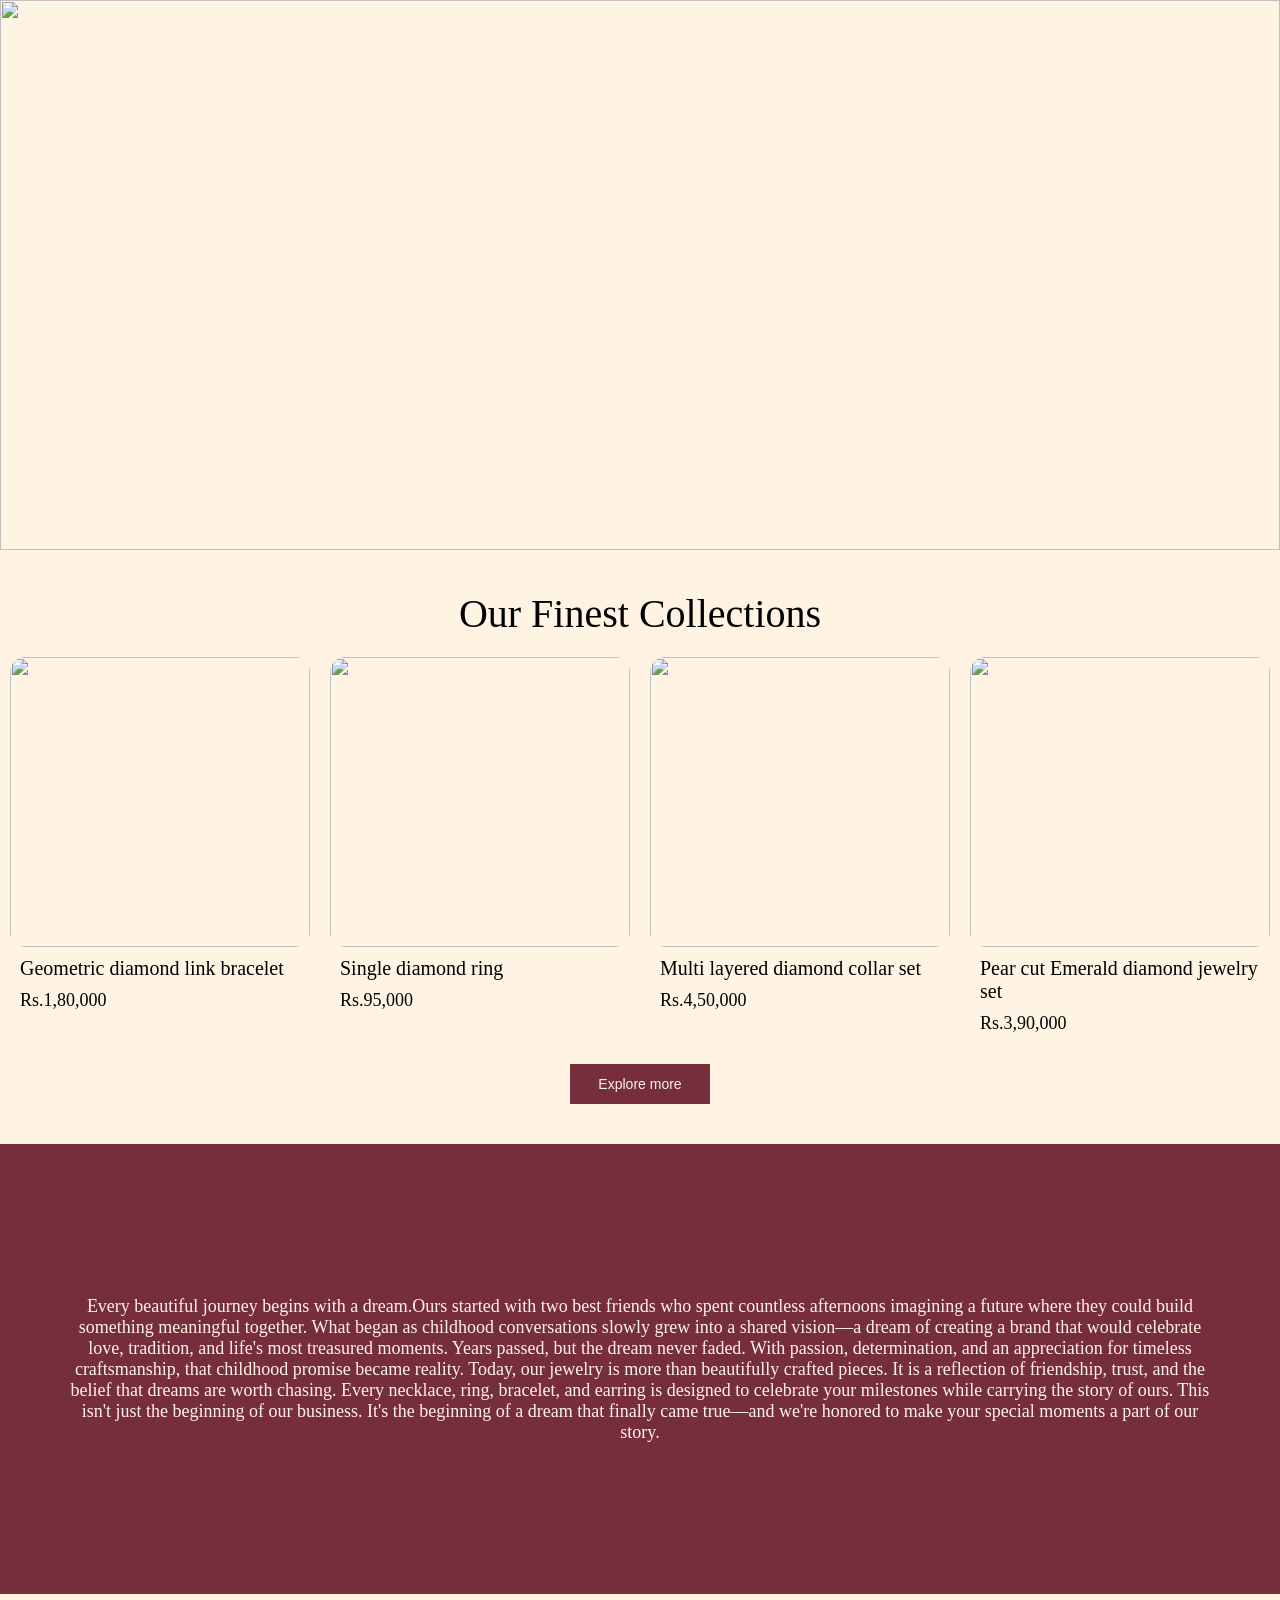
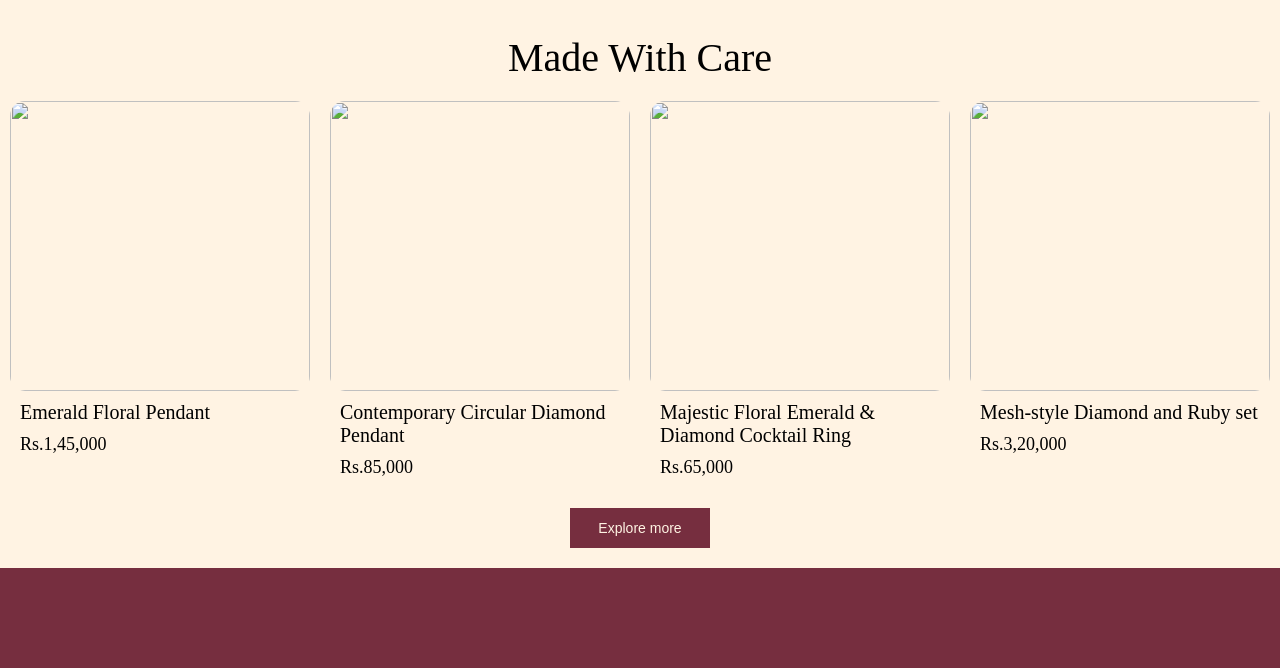
==== index.html @ 91ddc735 "Add files via upload" ====
<!DOCTYPE html>
<html lang="en">
<head>
    <meta charset="UTF-8">
    <meta name="viewport" content="width=device-width, initial-scale=1.0">
    <link rel="stylesheet" href="https://cdnjs.cloudflare.com/ajax/libs/font-awesome/7.0.1/css/all.min.css">
    <title>Home Page</title>
    <link href="index.css" rel="stylesheet">
</head>
<body>
    <main>
        <section>
            <!-- Background video -->
            <div class="main-container">
                <!-- <video src="videos/Background.mp4" class="bck-video" autoplay muted loop></video> -->
                 <img src="images/img2.png">
                <header>
                    <!-- Navbar -->
                    <div class="navbar">
                        <div class="nav-lft">
                            <div class="logo">ISSAOU</div>
                            <div class="sub-logo">for every you</div>
                        </div>
                        <div class="nav-rgt">
                        <a href="index.html">Home</a>
                        <div class="icon">
                        <a href="wishlist.html">
                        <i class="fa-regular fa-heart"></i>
                        <span id="wishlist-count">0</span></a>
                        <a href="cart.html">
                        <i class="fa-solid fa-cart-shopping"></i><span id="cart-count">0</span></a>
                    </div>
                </div>
                    </div>
                </header>
                <!-- Main body txt -->
                 <div class="main-cont-txt">Every story deserves to shine. We create timeless jewelry inspired by tradition, crafted with elegance, and made to celebrate life's most meaningful moments. From everyday beauty to unforgettable milestones, each piece is designed to become a treasured part of your journey.</div>
            </div>
        </section>
        <!--  -->
        <section>
            <!-- Explore our Collections -->
             <div class="dsply-prdct-itms">
                <div class="dsply-prdct-hdng">Our Finest Collections</div>
                <div class="dsply-prdct">
                    <div class="cont-tw">
                        <!-- PR1 -->
                        <div class="prdct"
                        data-id="1"
                        data-name="Geometric diamond link bracelet"
                        data-price="180000"
                        data-img="images/product1.png">
                            <div class="box">
                                <img src="images/product1.png">
                            </div>
                            <div class="prdct-dtls">
                              <div class="prdct-nm">Geometric diamond link bracelet</div>
                               <div class="prdct-rw">
                                 <div class="prdct-prc">Rs.1,80,000</div>
                        <div class="prdct-icon">
                           <i class="fa-regular fa-heart add-wishlist"></i>
                            <i class="fa-solid fa-cart-shopping add-cart"></i> 
                        </div>
                    </div>
                </div>
            </div>
                <!-- PR2 -->
                        <div class="prdct"
                        data-id="2"
                        data-name="Single diamond ring"
                        data-price="95000"
                        data-img="images/product10.png">
                            <div class="box">
                                <img src="images/product10.png">
                            </div>
                            <div class="prdct-dtls">
                              <div class="prdct-nm">Single diamond ring</div>
                               <div class="prdct-rw">
                                 <div class="prdct-prc">Rs.95,000</div>
                        <div class="prdct-icon">
                           <i class="fa-regular fa-heart add-wishlist"></i>
                            <i class="fa-solid fa-cart-shopping add-cart"></i> 
                        </div>
                    </div>
                </div>
            </div>
        </div>
            <div class="cont-tw">
                    <!-- PR3 -->
                        <div class="prdct"
                        data-id="3"
                        data-name="Multi layered diamond collar set"
                        data-price="450000"
                        data-img="images/product11.png">
                            <div class="box">
                                <img src="images/product11.png">
                            </div>
                            <div class="prdct-dtls">
                              <div class="prdct-nm">Multi layered diamond collar set</div>
                               <div class="prdct-rw">
                                 <div class="prdct-prc">Rs.4,50,000</div>
                        <div class="prdct-icon">
                           <i class="fa-regular fa-heart add-wishlist"></i>
                            <i class="fa-solid fa-cart-shopping add-cart"></i> 
                        </div>
                    </div>
                </div>
            </div>
                <!-- PR4 -->
                        <div class="prdct"
                        data-id="4"
                        data-name="Pear cut Emerald diamond jewelry set"
                        data-price="390000"
                        data-img="images/product9.png">
                            <div class="box">
                                <img src="images/product9.png">
                            </div>
                            <div class="prdct-dtls">
                              <div class="prdct-nm">Pear cut Emerald diamond jewelry set</div>
                               <div class="prdct-rw">
                                 <div class="prdct-prc">Rs.3,90,000</div>
                        <div class="prdct-icon">
                           <i class="fa-regular fa-heart add-wishlist"></i>
                            <i class="fa-solid fa-cart-shopping add-cart"></i> 
                        </div>
                    </div>
                </div>
            </div>
         </div>
    </div>
    <div class="explr-btn">
        <button><a href="Products1.html">Explore more</a></button>
    </div>
</div>
</section>
<section>
    <!-- The story Behind -->
     <div class="cont-abt">
       <div class="dsc-abt">
         Every beautiful journey begins with a dream.Ours started with two best friends who spent countless afternoons imagining a future where they could build something meaningful together. What began as childhood conversations slowly grew into a shared vision—a dream of creating a brand that would celebrate love, tradition, and life's most treasured moments.
        Years passed, but the dream never faded. With passion, determination, and an appreciation for timeless craftsmanship, that childhood promise became reality.
        Today, our jewelry is more than beautifully crafted pieces. It is a reflection of friendship, trust, and the belief that dreams are worth chasing. Every necklace, ring, bracelet, and earring is designed to celebrate your milestones while carrying the story of ours.
        This isn't just the beginning of our business.
        It's the beginning of a dream that finally came true—and we're honored to make your special moments a part of our story.
       </div>
     </div>
</section>
<section>
            <!-- Explore our Collections -->
             <div class="dsply-prdct-itms">
                <div class="dsply-prdct-hdng">Made With Care</div>
                <div class="dsply-prdct">
                    <div class="cont-tw">
                        <!-- PR1 -->
                        <div class="prdct"
                        data-id="5"
                        data-name="Emerald Floral Pendant"
                        data-price="145000"
                        data-img="images/product5.png">
                            <div class="box">
                                <img src="images/product5.png">
                            </div>
                            <div class="prdct-dtls">
                              <div class="prdct-nm">Emerald Floral Pendant</div>
                               <div class="prdct-rw">
                                 <div class="prdct-prc">Rs.1,45,000</div>
                        <div class="prdct-icon">
                           <i class="fa-regular fa-heart add-wishlist"></i>
                            <i class="fa-solid fa-cart-shopping add-cart"></i> 
                        </div>
                    </div>
                </div>
            </div>
                <!-- PR2 -->
                        <div class="prdct"
                        data-id="6"
                        data-name="Contemporary Circular Diamond Pendant"
                        data-price="85000"
                        data-img="images/product6.png">
                            <div class="box">
                                <img src="images/product6.png">
                            </div>
                            <div class="prdct-dtls">
                              <div class="prdct-nm">Contemporary Circular Diamond Pendant</div>
                               <div class="prdct-rw">
                                 <div class="prdct-prc">Rs.85,000</div>
                        <div class="prdct-icon">
                           <i class="fa-regular fa-heart add-wishlist"></i>
                            <i class="fa-solid fa-cart-shopping add-cart"></i> 
                        </div>
                    </div>
                </div>
            </div>
        </div>
            <div class="cont-tw">
                    <!-- PR3 -->
                        <div class="prdct"
                        data-id="7"
                        data-name="Majestic Floral Emerald & Diamond Cocktail Ring"
                        data-price="65000"
                        data-img="images/product7.png">
                            <div class="box">
                                <img src="images/product7.png">
                            </div>
                            <div class="prdct-dtls">
                              <div class="prdct-nm">Majestic Floral Emerald & Diamond Cocktail Ring</div>
                               <div class="prdct-rw">
                                 <div class="prdct-prc">Rs.65,000</div>
                        <div class="prdct-icon">
                           <i class="fa-regular fa-heart add-wishlist"></i>
                            <i class="fa-solid fa-cart-shopping add-cart"></i> 
                        </div>
                    </div>
                </div>
            </div>
                <!-- PR4 -->
                        <div class="prdct"
                        data-id="8"
                        data-name="Mesh-style Diamond and Ruby set"
                        data-price="320000"
                        data-img="images/product8.png">
                            <div class="box">
                                <img src="images/product8.png">
                            </div>
                            <div class="prdct-dtls">
                              <div class="prdct-nm">Mesh-style Diamond and Ruby set</div>
                               <div class="prdct-rw">
                                 <div class="prdct-prc">Rs.3,20,000</div>
                        <div class="prdct-icon">
                           <i class="fa-regular fa-heart add-wishlist"></i>
                            <i class="fa-solid fa-cart-shopping add-cart"></i> 
                        </div>
                    </div>
                </div>
            </div>
         </div>
    </div>
     <div class="explr-btn">
        <button><a href="Products2.html">Explore more</a></button>
    </div>
</div>
</section>
</main>
<footer>
    <div class="btm-cont">
        <a href="cart.html"><i class="fa-brands fa-instagram"></i></a>
        <a href="wishlist.html"><i class="fa-brands fa-facebook"></i></a>
    </div>
</footer>
<script src="ScriptProduct.js"></script>
</body>
</html>
---- index.css ----
*
    {
        padding: 0;
        margin: 0;
        box-sizing: border-box;
    }
    html,
    body
    {
        background-color: #fff3e3;
    }
    .main-container
    {
        width: 100%;
        height: 550px;
        position: relative;
    }
    /* .main-container video
    {
        width: 100%;
        height: 100%;
        object-fit: cover;
        position: absolute;
    } */
     .main-container img
     {
        width: 100%;
        height: 100%;
        object-fit: cover;
     }
    /* NAVBAR */
    .navbar
    {
        width: 100%;
        height: 80px;
        display: flex;
        flex-direction: row;
        align-items: center;
        position: absolute;
        padding: 20px 30px;
        top: 0;
        left: 0;
        justify-content: space-between;
        flex-wrap: wrap;
    }
    .nav-lft
    {
        display: flex;
        flex-direction: column;
    }
    .logo
    {
        user-select: none;
        color: #fff3e3;
        font-size: 35px;
        font-weight: bold;
    }
    .sub-logo
    {
        font-size: 20px;
        color: #fff3e3;
        text-align: center;
        font-family: cursive;
        user-select: none;
    }
    .icon i
    {
        color: #fff3e3;
    }
    /* Main body txt */
    .main-cont-txt
    {
        position: absolute;
        color: #fff3e3;
        top: 50%;
        left: 50%;
        transform: translate(-50%,-50%);
        text-align: center;
        font-size: 18px;
        user-select: none;
    }
    /* Dsply Prdcts */
    .dsply-prdct-itms
    {
        width: 100%;
        height: auto;
        display: flex;
        flex-direction: column;
        align-items: center;
        padding-top: 40px;
    }
    .dsply-prdct
    {
        display: flex;
        flex-direction: row;
        gap: 20px;
    }
    .cont-tw
    {
        display: flex;
        flex-direction: row;
        gap: 20px;
    }
    .prdct
    {
        display: flex;
        flex-direction: column;
        width: 300px;
    }
    .box
    {
        width: 300px;
        height: 290px;
    }
    .box img
    {
        width: 100%;
        height: 100%;
        border-radius: 15px;
        object-fit: cover;
    }
    .prdct-rw
    {
        display: flex;
        flex-direction: row;
        justify-content: space-between;
    }
    .prdct-dtls
    {
        display: flex;
        flex-direction: column;
        gap: 10px;
        padding: 10px 10px;
    }
    .icon
    {
        display: flex;
        flex-direction: row;
        gap: 10px;
    }
      .icon i
    {
        font-size: 20px;
    }
    .prdct-nm
    {
        font-size: 20px;
        user-select: none;
    }
    .prdct-prc
    {
        font-size: 18px;
        user-select: none;
    }
    .dsply-prdct-hdng
    {
        font-size: 40px;
        color: #000;
        font-family: cursive;
        padding-bottom: 20px;
        user-select: none;
    }
    .cont-abt
    {
        width: 100%;
        height: 450px;
        background-color: #762E3F;
        margin-top: 40px;
        position: relative;
    }
    .nav-rgt
    {
        display: flex;
        flex-direction: row;
        gap: 20px;
    }
    .nav-rgt a
    {
        color: #fff3e3;
        text-decoration: none;
        font-size: 17px;
    }
    .icon i
    {
        font-size: 25px;
        color: #fff3e3;
    }
    .prdct-icon i
    {
        color: #000;
        font-size: 22px;
    }
    /* Description About */
    .dsc-abt
    {
        color: #fff3e3;
        position: relative;
        top: 50%;
        left: 50%;
        transform: translate(-50%,-50%);
        text-align: center;
        padding: 60px 60px;
        font-size: 18px;
    }
    /* Button */
    .explr-btn button
    {
        width: 140px;
        height: 40px;
        margin-top: 20px;
        background-color: #762E3F;
        border: none;
        font-size: 14px;
    }
    .explr-btn a
    {
        color: #fff3e3;
        text-decoration: none;
    }
    /* Footer */
    .btm-cont
    {
        width: 100%;
        height: auto;
        display: flex;
        flex-direction: row;
        align-items: center;
        justify-content: center;
        background-color: #762E3F;
        margin-top: 20px;
        padding: 50px 50px;
    }
    .btm-cont i
    {
        color:#fff3e3;
        font-size: 30px;
    }
    @media(max-width: 768px)
    {
         /* Navbar */
        .navbar
        {
            padding: 10px 15px;
        }
        .logo
        {
            font-size: 30px;
        }
        .nav-rgt i
        {
            font-size: 20px;
        }
        .dsply-prdct
        {
            display: flex;
            flex-direction: row;
            scroll-behavior: smooth;
            overflow-y: hidden;
            overflow-x: auto;
            width: 100%;
        }
        .cont-tw
        {
            display: flex;
            flex-direction: row;
        }
        .dsply-prdct-hdng
        {
            font-size: 30px;
        }
        .dsc-abt
        {
            font-size: 16px;
        }
    }
     @media(max-width: 480px)
    {
        /* Navbar */
        .navbar
        {
            padding: 10px 15px;
        }
        .logo
        {
            font-size: 30px;
        }
        .nav-rgt i
        {
            font-size: 20px;
        }
        .dsply-prdct
        {
            display: flex;
            flex-direction: column;
            align-items: center;

        }
        .cont-tw
        {
            display: flex;
            flex-direction: column;
        }
        .dsply-prdct-hdng
        {
            font-size: 30px;
        }
        .dsc-abt
        {
            font-size: 13px;
        }
    }
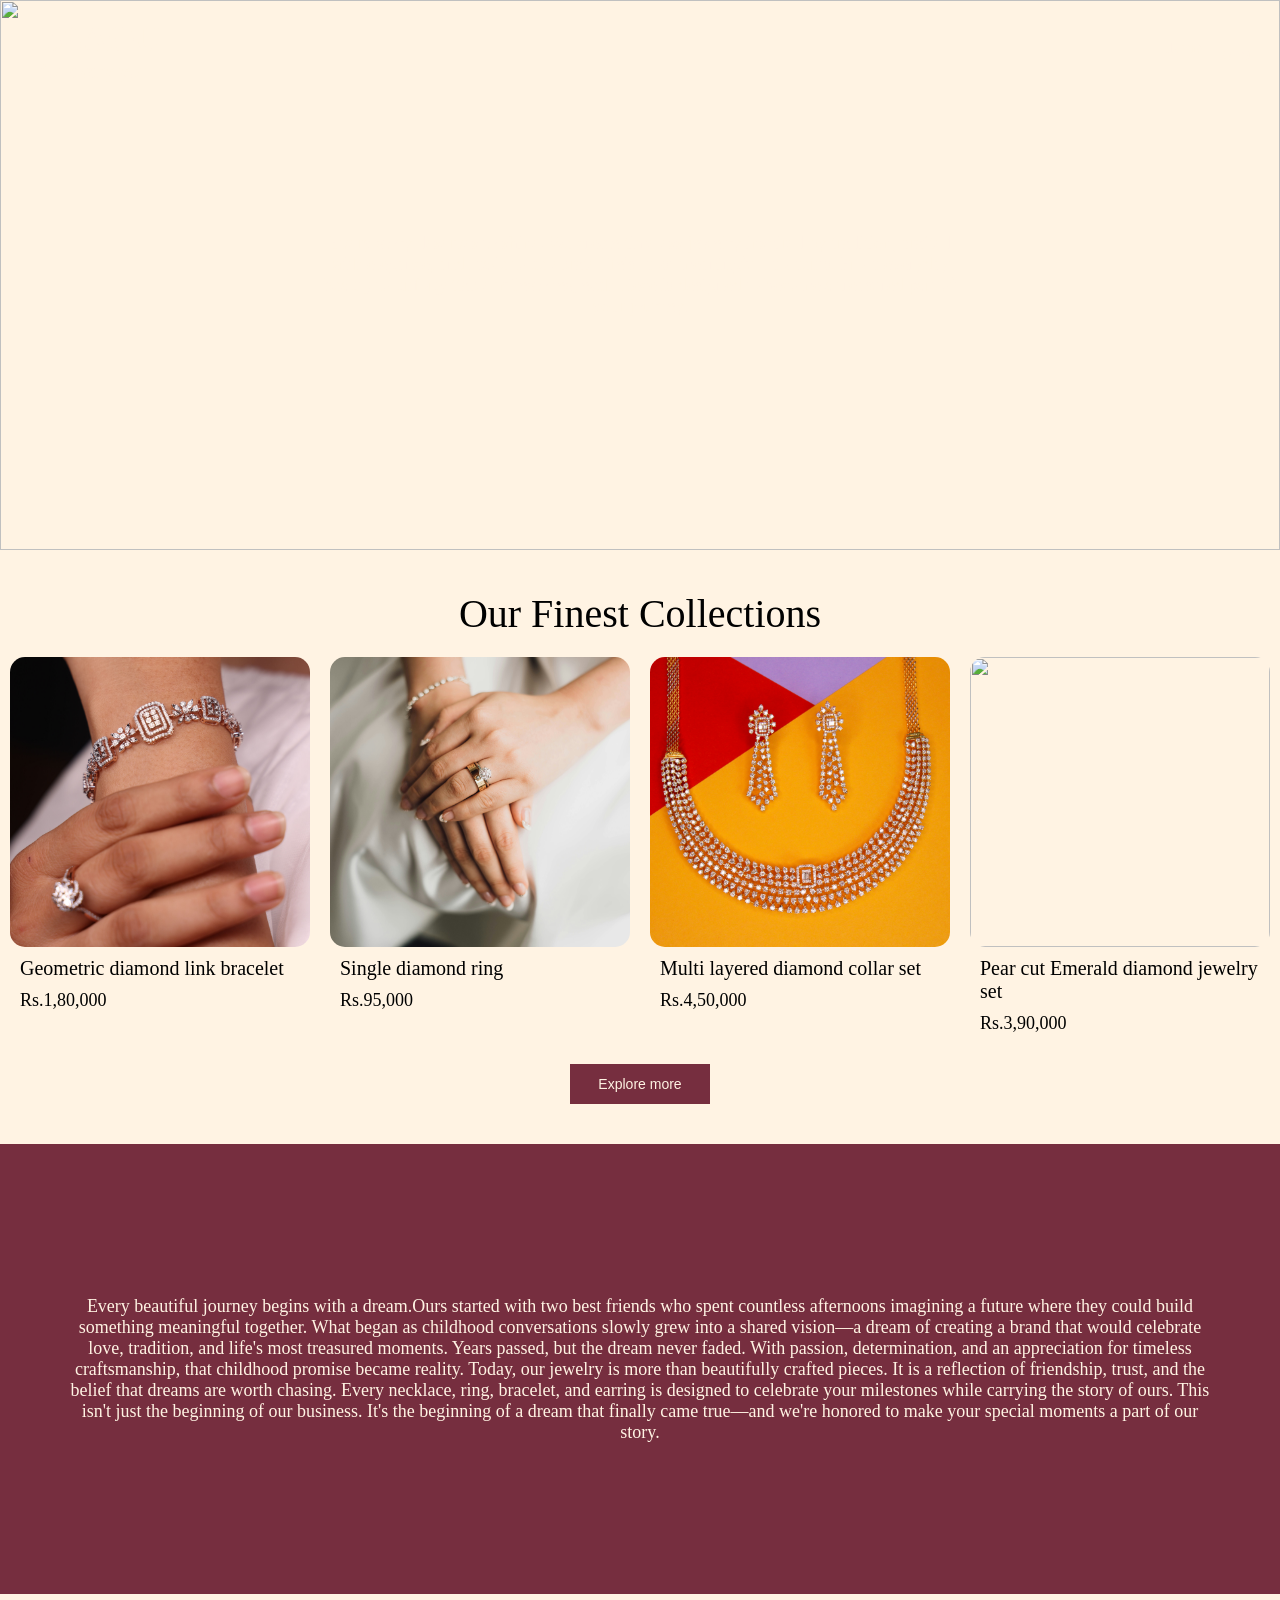
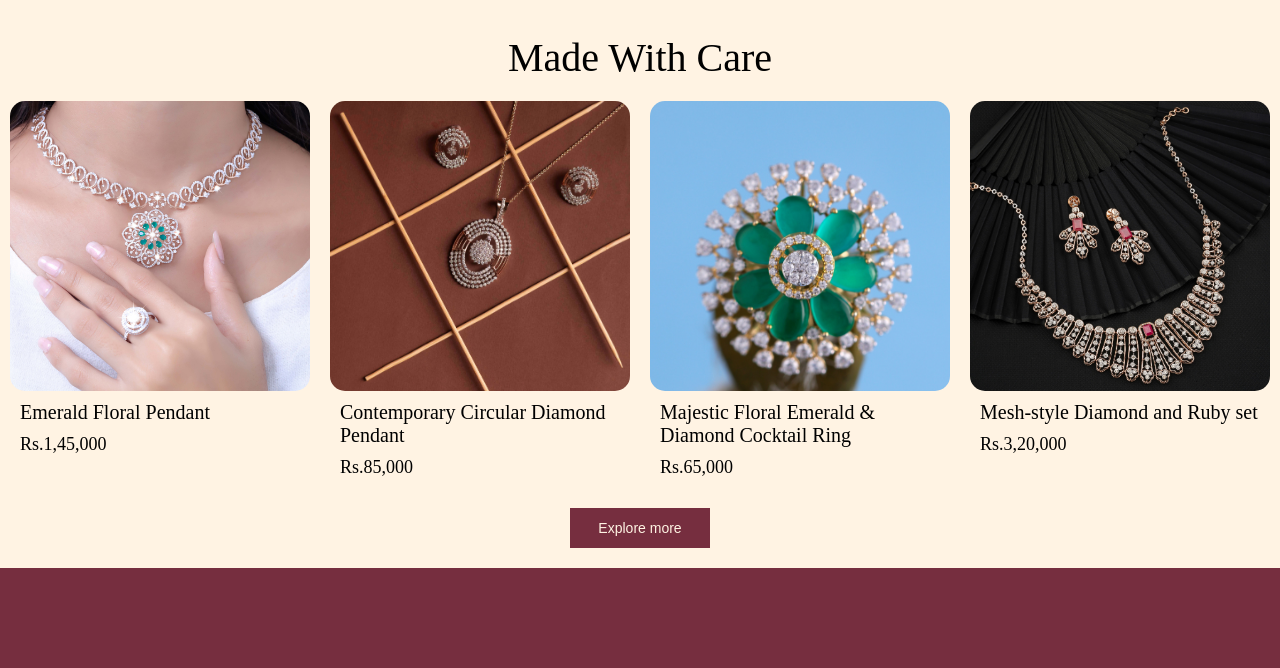
==== commit 8012505c: "Add files via upload" ====
--- a/index.html
+++ b/index.html
@@ -13,7 +13,7 @@
             <!-- Background video -->
             <div class="main-container">
                 <!-- <video src="videos/Background.mp4" class="bck-video" autoplay muted loop></video> -->
-                 <img src="images/img2.png">
+                 <img src="img2.png">
                 <header>
                     <!-- Navbar -->
                     <div class="navbar">
@@ -49,9 +49,9 @@
                         data-id="1"
                         data-name="Geometric diamond link bracelet"
                         data-price="180000"
-                        data-img="images/product1.png">
-                            <div class="box">
-                                <img src="images/product1.png">
+                        data-img="product1.png">
+                            <div class="box">
+                                <img src="product1.png">
                             </div>
                             <div class="prdct-dtls">
                               <div class="prdct-nm">Geometric diamond link bracelet</div>
@@ -69,9 +69,9 @@
                         data-id="2"
                         data-name="Single diamond ring"
                         data-price="95000"
-                        data-img="images/product10.png">
-                            <div class="box">
-                                <img src="images/product10.png">
+                        data-img="product10.png">
+                            <div class="box">
+                                <img src="product10.png">
                             </div>
                             <div class="prdct-dtls">
                               <div class="prdct-nm">Single diamond ring</div>
@@ -91,9 +91,9 @@
                         data-id="3"
                         data-name="Multi layered diamond collar set"
                         data-price="450000"
-                        data-img="images/product11.png">
-                            <div class="box">
-                                <img src="images/product11.png">
+                        data-img="product11.png">
+                            <div class="box">
+                                <img src="product11.png">
                             </div>
                             <div class="prdct-dtls">
                               <div class="prdct-nm">Multi layered diamond collar set</div>
@@ -111,9 +111,9 @@
                         data-id="4"
                         data-name="Pear cut Emerald diamond jewelry set"
                         data-price="390000"
-                        data-img="images/product9.png">
-                            <div class="box">
-                                <img src="images/product9.png">
+                        data-img="product9.png">
+                            <div class="box">
+                                <img src="product9.png">
                             </div>
                             <div class="prdct-dtls">
                               <div class="prdct-nm">Pear cut Emerald diamond jewelry set</div>
@@ -156,9 +156,9 @@
                         data-id="5"
                         data-name="Emerald Floral Pendant"
                         data-price="145000"
-                        data-img="images/product5.png">
-                            <div class="box">
-                                <img src="images/product5.png">
+                        data-img="product5.png">
+                            <div class="box">
+                                <img src="product5.png">
                             </div>
                             <div class="prdct-dtls">
                               <div class="prdct-nm">Emerald Floral Pendant</div>
@@ -176,9 +176,9 @@
                         data-id="6"
                         data-name="Contemporary Circular Diamond Pendant"
                         data-price="85000"
-                        data-img="images/product6.png">
-                            <div class="box">
-                                <img src="images/product6.png">
+                        data-img="product6.png">
+                            <div class="box">
+                                <img src="product6.png">
                             </div>
                             <div class="prdct-dtls">
                               <div class="prdct-nm">Contemporary Circular Diamond Pendant</div>
@@ -198,9 +198,9 @@
                         data-id="7"
                         data-name="Majestic Floral Emerald & Diamond Cocktail Ring"
                         data-price="65000"
-                        data-img="images/product7.png">
-                            <div class="box">
-                                <img src="images/product7.png">
+                        data-img="product7.png">
+                            <div class="box">
+                                <img src="product7.png">
                             </div>
                             <div class="prdct-dtls">
                               <div class="prdct-nm">Majestic Floral Emerald & Diamond Cocktail Ring</div>
@@ -218,9 +218,9 @@
                         data-id="8"
                         data-name="Mesh-style Diamond and Ruby set"
                         data-price="320000"
-                        data-img="images/product8.png">
-                            <div class="box">
-                                <img src="images/product8.png">
+                        data-img="product8.png">
+                            <div class="box">
+                                <img src="product8.png">
                             </div>
                             <div class="prdct-dtls">
                               <div class="prdct-nm">Mesh-style Diamond and Ruby set</div>
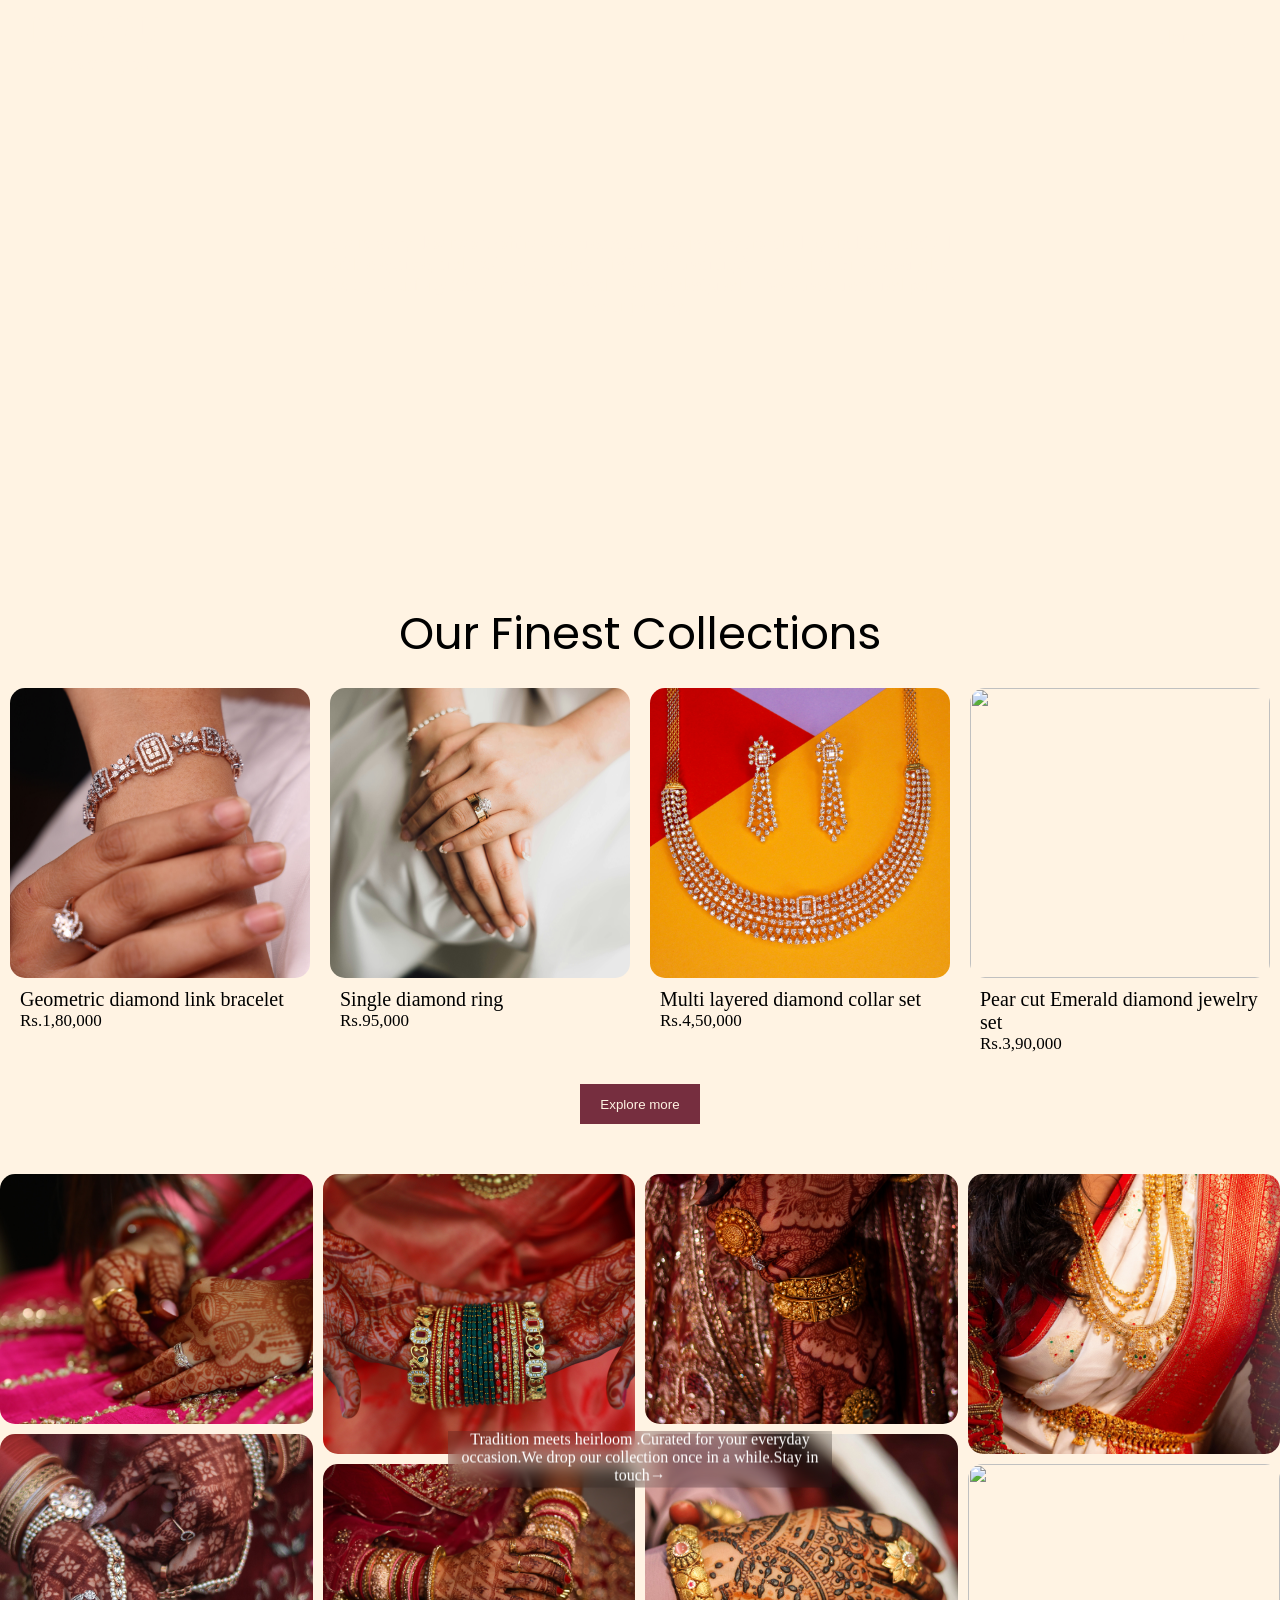
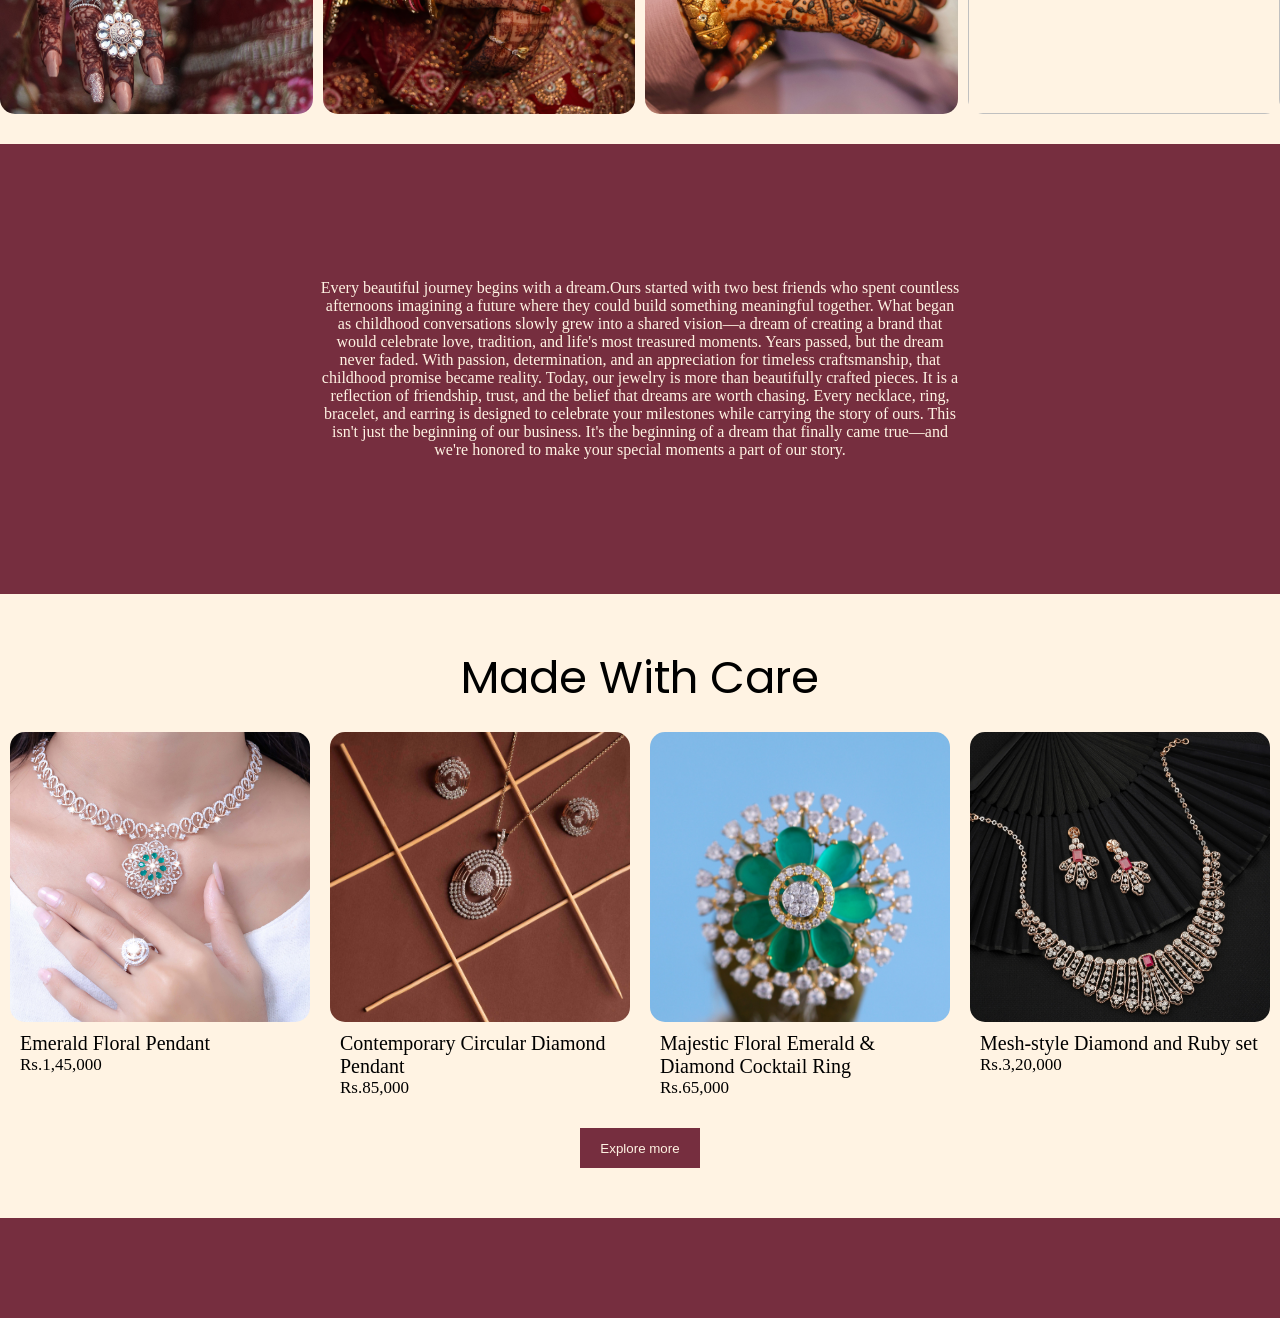
==== commit 2b90532f: "Add files via upload" ====
--- a/index.html
+++ b/index.html
@@ -12,8 +12,8 @@
         <section>
             <!-- Background video -->
             <div class="main-container">
-                <!-- <video src="videos/Background.mp4" class="bck-video" autoplay muted loop></video> -->
-                 <img src="img2.png">
+                <video src="background.mp4" class="bck-video" autoplay muted loop></video>
+                <!-- <img src="img2.png"> -->
                 <header>
                     <!-- Navbar -->
                     <div class="navbar">
@@ -37,7 +37,6 @@
                  <div class="main-cont-txt">Every story deserves to shine. We create timeless jewelry inspired by tradition, crafted with elegance, and made to celebrate life's most meaningful moments. From everyday beauty to unforgettable milestones, each piece is designed to become a treasured part of your journey.</div>
             </div>
         </section>
-        <!--  -->
         <section>
             <!-- Explore our Collections -->
              <div class="dsply-prdct-itms">
@@ -132,6 +131,50 @@
         <button><a href="Products1.html">Explore more</a></button>
     </div>
 </div>
+</section>
+<section>
+    <!-- Gallery -->
+        <div class="gallery">
+            <div class="cont-txt">
+                Tradition meets heirloom .Curated for your everyday occasion.We drop our collection once in a while.Stay in touch→
+            </div>
+            <!-- 1 -->
+            <div class="gallery-cont">
+            <div class="gallery-box-medium">
+                <img src="gallery1.jpg" class="gallery-img-medium" id="gallery-one">
+            </div>
+             <div class="gallery-box-large">
+                <img src="gallery2.jpg" class="gallery-img-large" id="gallery-two">
+            </div>
+            </div>
+            <!-- 2 -->
+             <div class="gallery-cont">
+            <div class="gallery-box-large">
+                <img src="gallery3.jpg" class="gallery-img-large" id="gallery-three">
+            </div>
+             <div class="gallery-box-small">
+                <img src="gallery4.jpg" class="gallery-img-large" id="gallery-three">
+            </div>
+            </div>
+            <!-- 3 -->
+            <div class="gallery-cont">
+            <div class="gallery-box-medium">
+              <img src="gallery5.jpg" class="gallery-img-large" id="gallery-three">
+            </div>
+             <div class="gallery-box-large">
+                <img src="gallery6.jpg" class="gallery-img-large">
+            </div>
+            </div>
+            <!-- 4 -->
+             <div class="gallery-cont">
+            <div class="gallery-box-large">
+                <img src="gallery7.jpg" class="gallery-img-large">
+            </div>
+             <div class="gallery-box-small">
+                <img src="gallery8.jpg" class="gallery-img-small">
+            </div>
+            </div>
+        </div>
 </section>
 <section>
     <!-- The story Behind -->
@@ -247,6 +290,6 @@
         <a href="wishlist.html"><i class="fa-brands fa-facebook"></i></a>
     </div>
 </footer>
-<script src="ScriptProduct.js"></script>
+<script src="index.js"></script>
 </body>
 </html>
--- a/index.css
+++ b/index.css
@@ -1,312 +1,330 @@
+@import url('https://fonts.googleapis.com/css2?family=Playfair+Display:wght@600;700&family=Poppins:wght@300;400;500&display=swap');
+*
+{
+    padding: 0;
+    margin: 0;
+    box-sizing: border-box;
+}
+html,
+body
+{
+    background-color: #fff3e3;
+}
+.main-container
+{
+    width: 100%;
+    height: 550px;
+    position: relative;
+}
+.main-container video
+{
+    position: absolute;
+    width: 100%;
+    height: 100%;
+    object-fit: cover;
+}
+/* NAVBAR */
+.navbar
+{
+    position: absolute;
+    top: 0;
+    left: 0;
+    width: 100%;
+    height: 80px;
+    background-color: transparent;
+    padding: 0 30px;
+    align-items: center;
+    display: flex;
+    flex-direction: row;
+    flex-wrap: wrap;
+    justify-content: space-between;
+}
+.logo
+{
+    user-select: none;
+    color:#fff3e3;
+    font-size: 35px;
+    font-weight: bold;
+    font-family: 'Playfair Display', serif;
+}
+.sub-logo
+{
+    font-size: 17px;
+    color:#fff3e3;
+    text-align: center;
+    font-family:'Poppins', sans-serif;
+    user-select: none;
+}
+.nav-rgt
+{
+    display: flex;
+    flex-direction: row;
+    gap: 20px;
+}
+.nav-rgt a
+{
+    color: #fff3e3;
+    font-size: 20px;
+    text-decoration: none;
+}
+.nav-rgt i
+{
+    font-size: 25px;
+}
+/* Main Body Text */
+.main-cont-txt
+{
+    position: absolute;
+    transform: translate(-50%,-50%);
+    left: 50%;
+    top: 50%;
+    text-align: center;
+    color: #fff3e3;
+    font-size: 18px;
+}
+/* Display Products */
+.dsply-prdct-itms
+{
+    width: 100%;
+    height: auto;
+    background-color: #fff3e3;
+    display: flex;
+    flex-direction: column;
+    align-items: center;
+    padding: 50px 0;
+    gap: 20px;
+}
+.dsply-prdct
+{
+    display: flex;
+    flex-direction: row;
+    flex-wrap: wrap;
+    justify-content: center;
+    gap: 20px;
+}
+.cont-tw
+{
+    display: flex;
+    flex-direction: row;
+    justify-content: center;
+    gap: 20px;
+    flex-wrap: wrap;
+}
+.box
+{
+    width: 300px;
+    height: 290px;
+}
+.box img
+{
+    width: 100%;
+    object-fit: cover;
+    height: 100%;
+    border-radius: 15px;
+}
+.dsply-prdct-hdng
+{
+    font-size: 45px;
+    font-family: 'Poppins', sans-serif;;
+}
+.prdct
+{
+    width: 300px;
+}
+.prdct-icon
+{
+    display: flex;
+    flex-direction: row;
+    gap: 20px;
+}
+.prdct-icon i
+{
+    font-size: 25px;
+}
+/* prdct dtls */
+.prdct-dtls
+{
+    display: flex;
+    flex-direction: column;
+    padding: 10px 10px;
+}
+.prdct-rw
+{
+    display: flex;
+    flex-direction: row;
+    justify-content: space-between;
+}
+.prdct-prc
+{
+    font-size: 17px;
+}
+.prdct-nm
+{
+    font-size: 20px;
+}
+/* Explr Btn */
+.explr-btn button
+{
+    width: 120px;
+    height: 40px;
+    background-color: #762E3F;
+    border: none;
+}
+.explr-btn a
+{
+    text-decoration: none;
+    color: #fff3e3;
+}
+/* cont abt */
+.cont-abt
+{
+    width: 100%;
+    height: 450px;
+    position: relative;
+    background-color: #762E3F;
+}
+.dsc-abt
+{
+    text-align: center;
+    color: #fff3e3;
+    position: absolute;
+    transform: translate(-50%,-50%);
+    left: 50%;
+    top: 50%;
+}
+/* Bottom */
+.btm-cont
+{
+    width: 100%;
+    height: auto;
+    background-color: #762E3F;
+    padding: 50px 0;
+    display: flex;
+    flex-direction: row;
+    align-items: center;
+    justify-content: center;
+}
+.btm-cont i
+{
+    color: #fff3e3;
+    font-size: 30px;
+}
+/* GALLERY */
+.gallery
+{
+    width: 100%;
+    /* height: auto; */
+    max-height: 600px;
+    display: grid;
+    grid-template-columns: repeat(4,1fr);
+    background-color: #fff3e3;
+    gap: 10px;
+    padding-bottom: 30px;
+    position: relative;
+}
+.gallery-cont
+{
+    display: flex;
+    flex-direction: column;
+    gap: 10px;
+}
+/* L */
+.gallery-box-large
+{
+    width: 100%;
+    height: 280px;
+}
+.gallery-img-large
+{
+    width: 100%;
+    height: 100%;
+    border-radius: 15px;
+    object-fit: cover;
+}
+/* M */
+.gallery-box-medium
+{
+    width: 100%;
+    height: 250px;
+}
+.gallery-img-medium
+{
+    width: 100%;
+    height: 100%;
+    border-radius: 15px;
+    object-fit: cover;
+}
+/* S */
+.gallery-box-small
+{
+    width: 100%;
+    height: 250px;
+}
+.gallery-img-small
+{
+    width: 100%;
+    height: 100%;
+    border-radius: 15px;
+    object-fit: cover;
+}
+/*  */
+.cont-txt
+{
+    position: absolute;
+    top: 50%;
+    left: 50%;
+    transform: translate(-50%,-50%);
+    background-color: rgba(30 30 30 / 20%);
+    backdrop-filter: blur(10px);
+    color: white;
+    text-align: center;
+    width: 30%;
+    height: 10%;
+    user-select: none;
+}
+    @media(max-width: 480px)
+    {
+        .gallery
+        {
+            gap: 5px;
+        }
+        .gallery-cont
+        {
+            height: 400px;
+            gap: 5px;
+        }
+        .cont-txt
+        {
+            width: 60%;
+            height: 25%;
+        }
 
-    *
-    {
-        padding: 0;
-        margin: 0;
-        box-sizing: border-box;
+        .dsc-abt
+        {
+            font-size: 12px;
+        }
+        .navbar
+        {
+            padding: 0 10px;
+        }
+        .nav-rgt
+        {
+            gap: 10px;
+        }
+        .nav-rgt i
+        {
+            font-size: 20px;
+        }
+        .logo
+        {
+            font-size: 30px;
+        }
+        .prdct-icon i
+        {
+            font-size: 20px;
+        }
+        .dsply-prdct-hdng
+        {    
+            font-size: 30px;
+        }
     }
-    html,
-    body
-    {
-        background-color: #fff3e3;
-    }
-    .main-container
-    {
-        width: 100%;
-        height: 550px;
-        position: relative;
-    }
-    /* .main-container video
-    {
-        width: 100%;
-        height: 100%;
-        object-fit: cover;
-        position: absolute;
-    } */
-     .main-container img
-     {
-        width: 100%;
-        height: 100%;
-        object-fit: cover;
-     }
-    /* NAVBAR */
-    .navbar
-    {
-        width: 100%;
-        height: 80px;
-        display: flex;
-        flex-direction: row;
-        align-items: center;
-        position: absolute;
-        padding: 20px 30px;
-        top: 0;
-        left: 0;
-        justify-content: space-between;
-        flex-wrap: wrap;
-    }
-    .nav-lft
-    {
-        display: flex;
-        flex-direction: column;
-    }
-    .logo
-    {
-        user-select: none;
-        color: #fff3e3;
-        font-size: 35px;
-        font-weight: bold;
-    }
-    .sub-logo
-    {
-        font-size: 20px;
-        color: #fff3e3;
-        text-align: center;
-        font-family: cursive;
-        user-select: none;
-    }
-    .icon i
-    {
-        color: #fff3e3;
-    }
-    /* Main body txt */
-    .main-cont-txt
-    {
-        position: absolute;
-        color: #fff3e3;
-        top: 50%;
-        left: 50%;
-        transform: translate(-50%,-50%);
-        text-align: center;
-        font-size: 18px;
-        user-select: none;
-    }
-    /* Dsply Prdcts */
-    .dsply-prdct-itms
-    {
-        width: 100%;
-        height: auto;
-        display: flex;
-        flex-direction: column;
-        align-items: center;
-        padding-top: 40px;
-    }
-    .dsply-prdct
-    {
-        display: flex;
-        flex-direction: row;
-        gap: 20px;
-    }
-    .cont-tw
-    {
-        display: flex;
-        flex-direction: row;
-        gap: 20px;
-    }
-    .prdct
-    {
-        display: flex;
-        flex-direction: column;
-        width: 300px;
-    }
-    .box
-    {
-        width: 300px;
-        height: 290px;
-    }
-    .box img
-    {
-        width: 100%;
-        height: 100%;
-        border-radius: 15px;
-        object-fit: cover;
-    }
-    .prdct-rw
-    {
-        display: flex;
-        flex-direction: row;
-        justify-content: space-between;
-    }
-    .prdct-dtls
-    {
-        display: flex;
-        flex-direction: column;
-        gap: 10px;
-        padding: 10px 10px;
-    }
-    .icon
-    {
-        display: flex;
-        flex-direction: row;
-        gap: 10px;
-    }
-      .icon i
-    {
-        font-size: 20px;
-    }
-    .prdct-nm
-    {
-        font-size: 20px;
-        user-select: none;
-    }
-    .prdct-prc
-    {
-        font-size: 18px;
-        user-select: none;
-    }
-    .dsply-prdct-hdng
-    {
-        font-size: 40px;
-        color: #000;
-        font-family: cursive;
-        padding-bottom: 20px;
-        user-select: none;
-    }
-    .cont-abt
-    {
-        width: 100%;
-        height: 450px;
-        background-color: #762E3F;
-        margin-top: 40px;
-        position: relative;
-    }
-    .nav-rgt
-    {
-        display: flex;
-        flex-direction: row;
-        gap: 20px;
-    }
-    .nav-rgt a
-    {
-        color: #fff3e3;
-        text-decoration: none;
-        font-size: 17px;
-    }
-    .icon i
-    {
-        font-size: 25px;
-        color: #fff3e3;
-    }
-    .prdct-icon i
-    {
-        color: #000;
-        font-size: 22px;
-    }
-    /* Description About */
-    .dsc-abt
-    {
-        color: #fff3e3;
-        position: relative;
-        top: 50%;
-        left: 50%;
-        transform: translate(-50%,-50%);
-        text-align: center;
-        padding: 60px 60px;
-        font-size: 18px;
-    }
-    /* Button */
-    .explr-btn button
-    {
-        width: 140px;
-        height: 40px;
-        margin-top: 20px;
-        background-color: #762E3F;
-        border: none;
-        font-size: 14px;
-    }
-    .explr-btn a
-    {
-        color: #fff3e3;
-        text-decoration: none;
-    }
-    /* Footer */
-    .btm-cont
-    {
-        width: 100%;
-        height: auto;
-        display: flex;
-        flex-direction: row;
-        align-items: center;
-        justify-content: center;
-        background-color: #762E3F;
-        margin-top: 20px;
-        padding: 50px 50px;
-    }
-    .btm-cont i
-    {
-        color:#fff3e3;
-        font-size: 30px;
-    }
-    @media(max-width: 768px)
-    {
-         /* Navbar */
-        .navbar
-        {
-            padding: 10px 15px;
-        }
-        .logo
-        {
-            font-size: 30px;
-        }
-        .nav-rgt i
-        {
-            font-size: 20px;
-        }
-        .dsply-prdct
-        {
-            display: flex;
-            flex-direction: row;
-            scroll-behavior: smooth;
-            overflow-y: hidden;
-            overflow-x: auto;
-            width: 100%;
-        }
-        .cont-tw
-        {
-            display: flex;
-            flex-direction: row;
-        }
-        .dsply-prdct-hdng
-        {
-            font-size: 30px;
-        }
-        .dsc-abt
-        {
-            font-size: 16px;
-        }
-    }
-     @media(max-width: 480px)
-    {
-        /* Navbar */
-        .navbar
-        {
-            padding: 10px 15px;
-        }
-        .logo
-        {
-            font-size: 30px;
-        }
-        .nav-rgt i
-        {
-            font-size: 20px;
-        }
-        .dsply-prdct
-        {
-            display: flex;
-            flex-direction: column;
-            align-items: center;
-
-        }
-        .cont-tw
-        {
-            display: flex;
-            flex-direction: column;
-        }
-        .dsply-prdct-hdng
-        {
-            font-size: 30px;
-        }
-        .dsc-abt
-        {
-            font-size: 13px;
-        }
-    }
